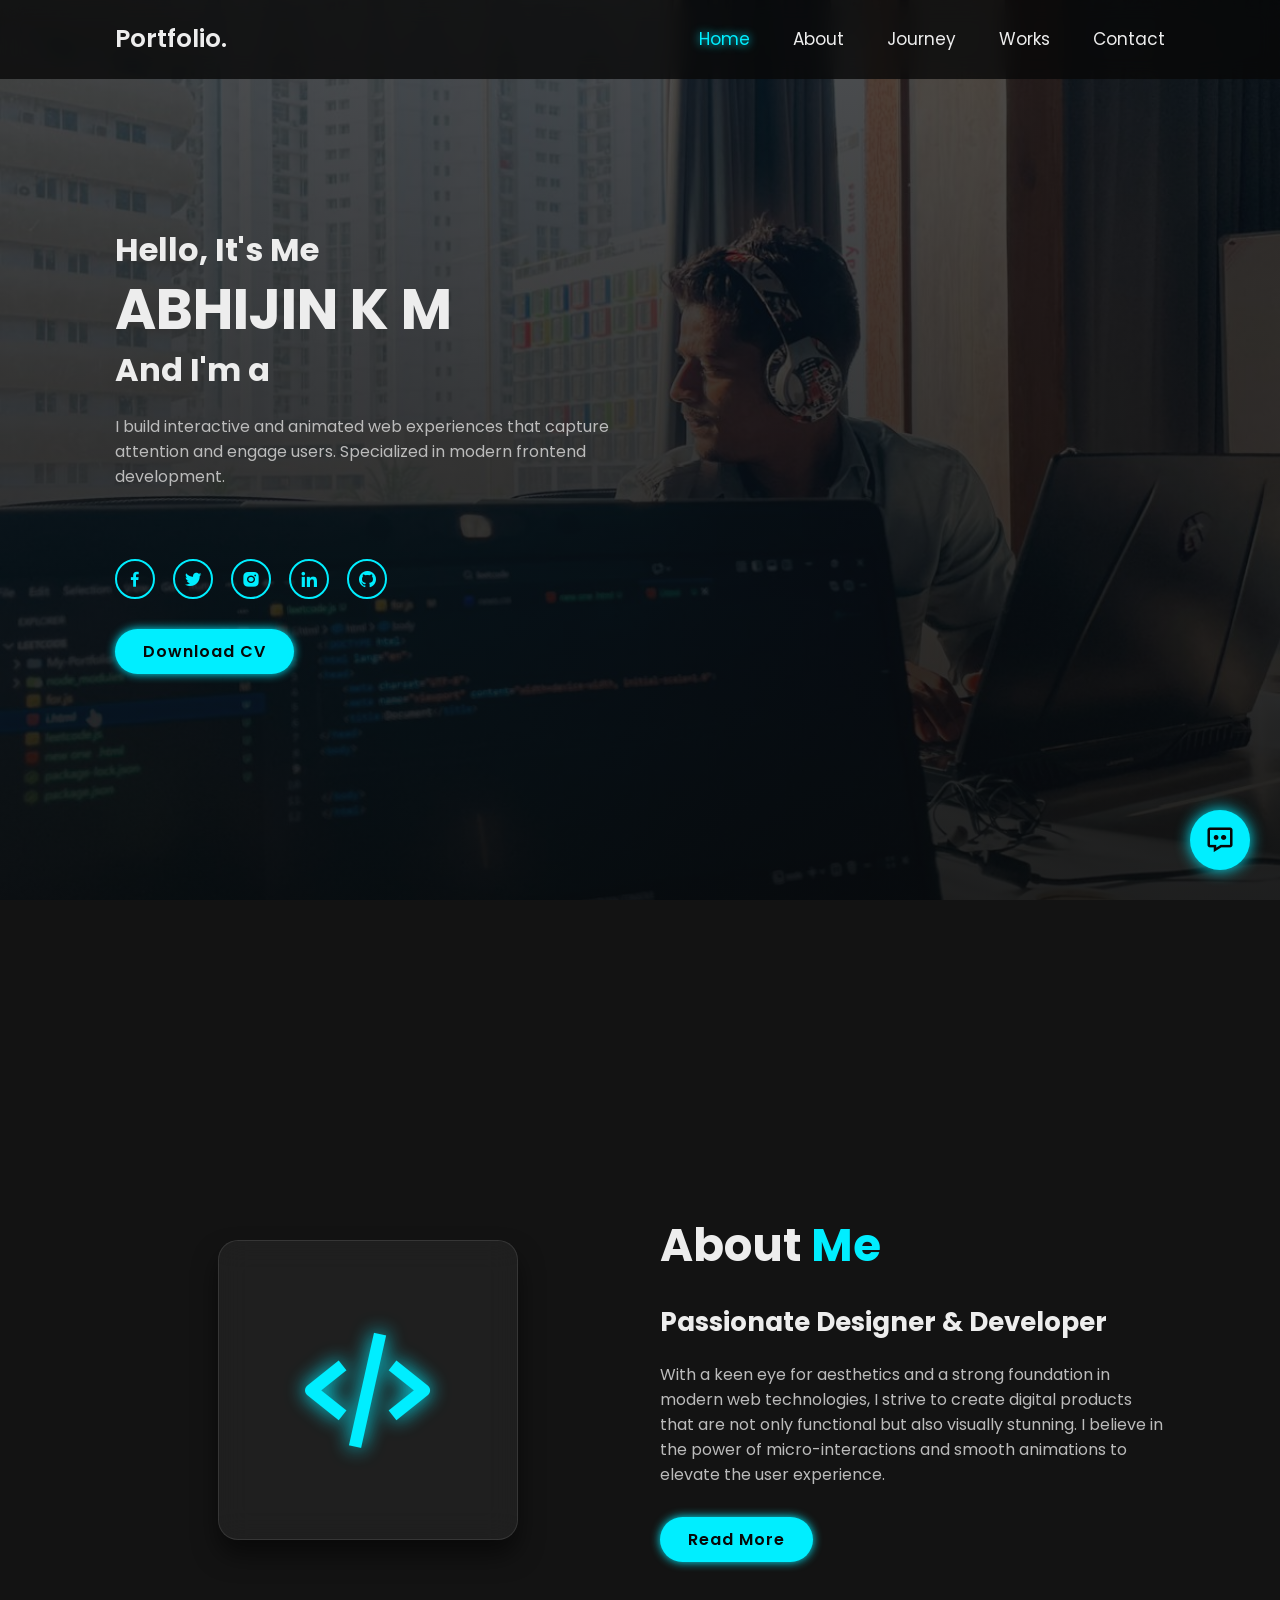
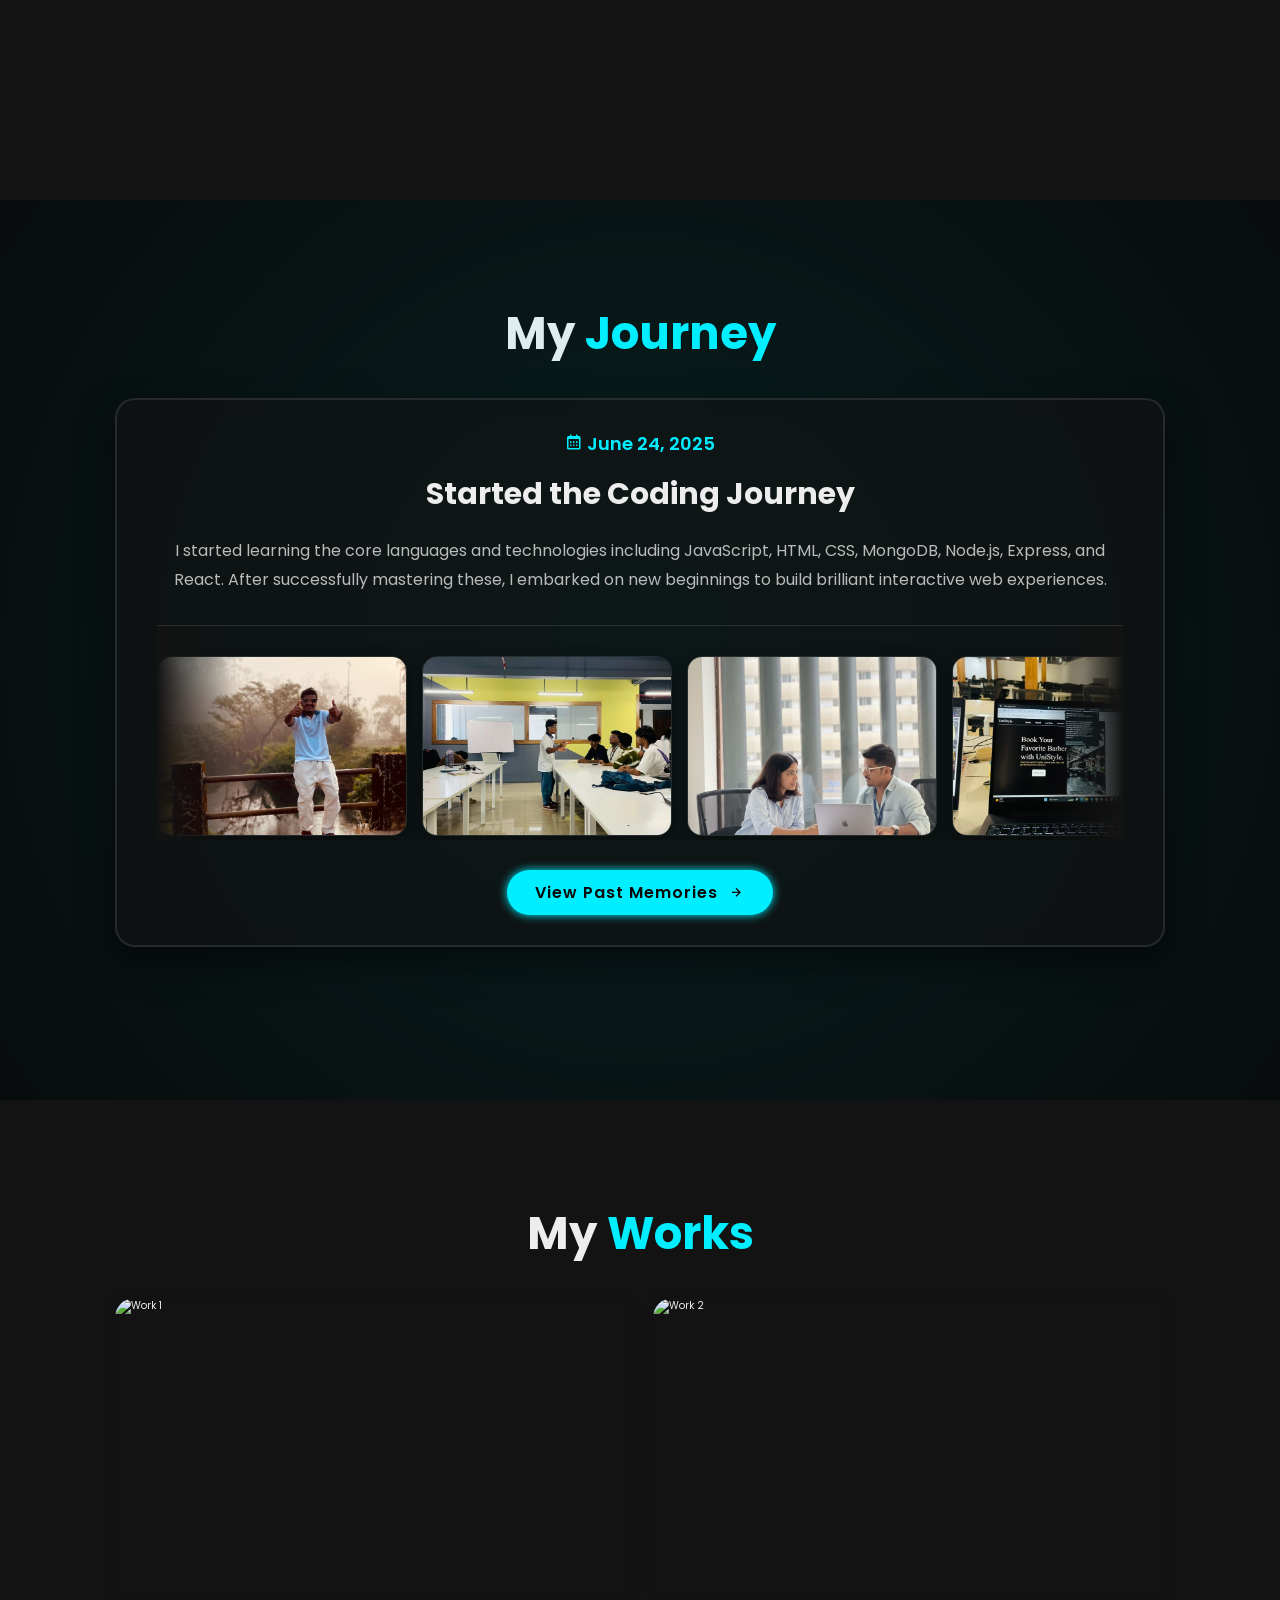
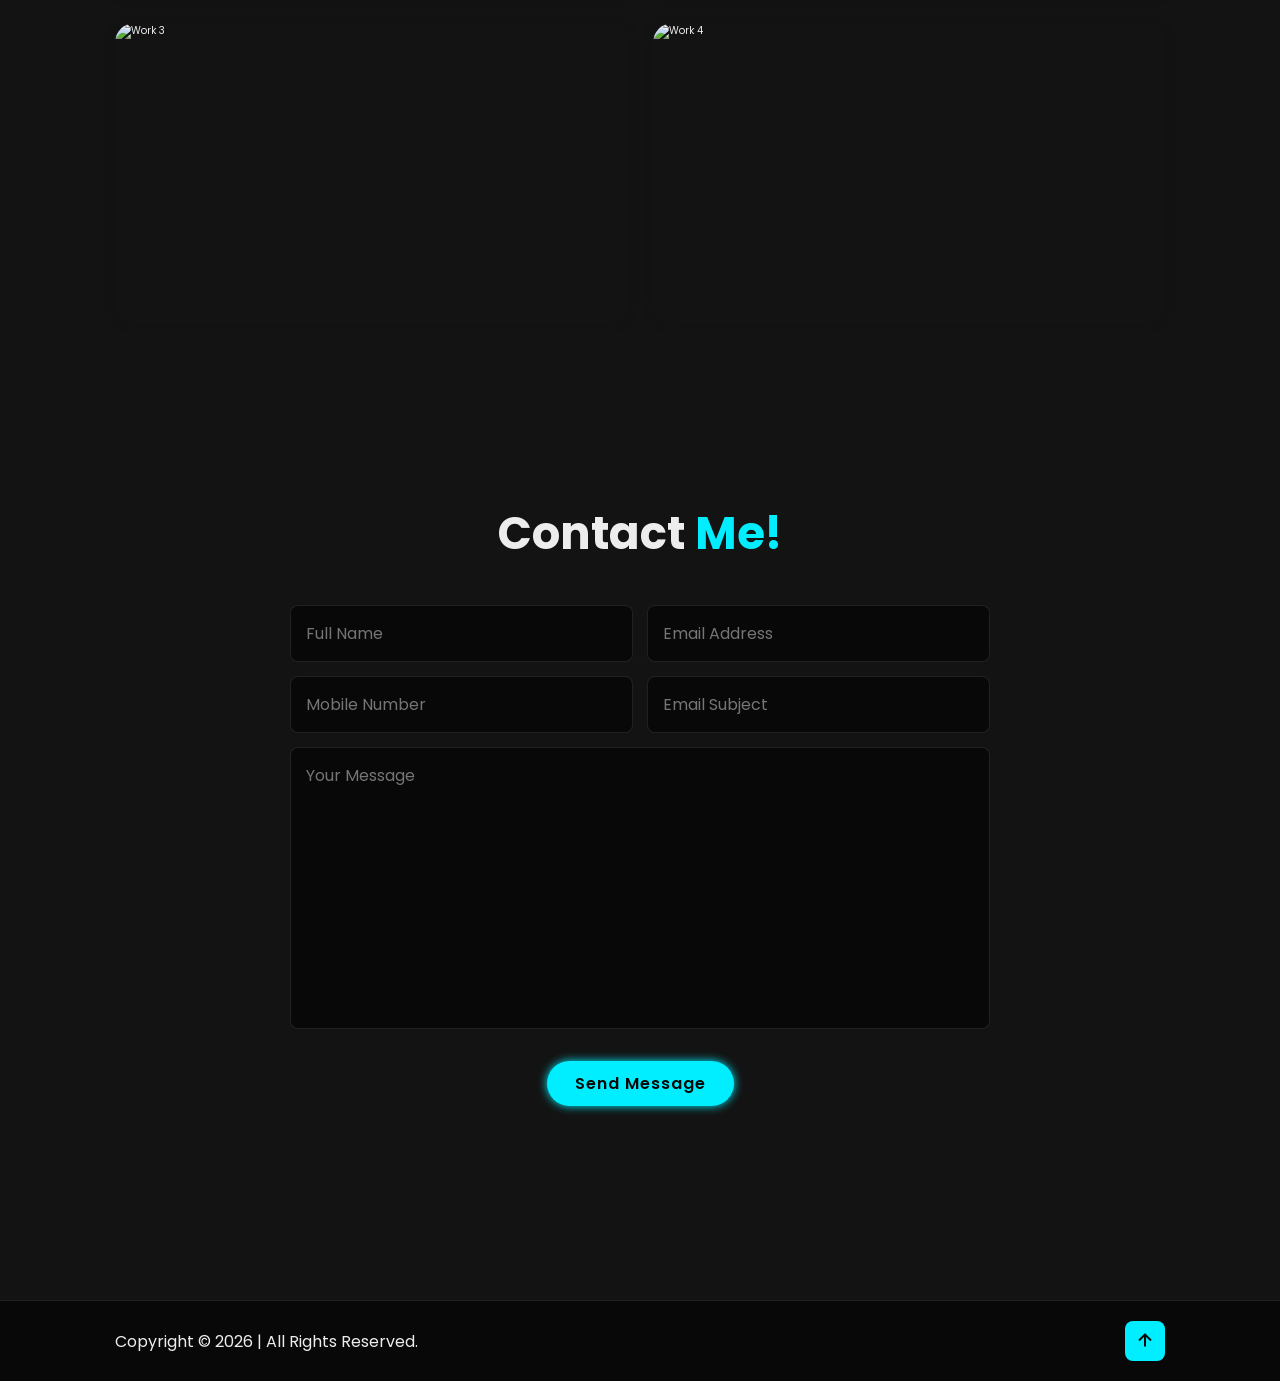
==== index.html @ 8ce6499a "Initial portfolio commit" ====
<!DOCTYPE html>
<html lang="en">

<head>
  <meta charset="UTF-8">
  <meta name="viewport" content="width=device-width, initial-scale=1.0">
  <title>Premium Animations Portfolio</title>

  <!-- CSS -->
  <link rel="stylesheet" href="style.css?v=8">

  <!-- Boxicons -->
  <link href='https://unpkg.com/boxicons@2.1.4/css/boxicons.min.css' rel='stylesheet'>
</head>

<body>

  <!-- Header / Nav -->
  <header class="header">
    <a href="#" class="logo">Portfolio.</a>
    <i class='bx bx-menu' id="menu-icon"></i>

    <nav class="navbar">
      <a href="#home" class="active">Home</a>
      <a href="#about">About</a>
      <a href="#journey">Journey</a>
      <a href="#works">Works</a>
      <a href="#contact">Contact</a>
    </nav>
  </header>

  <!-- Home Section -->
  <section class="home" id="home">
    <div class="home-content">
      <h3>Hello, It's Me</h3>
      <h1>ABHIJIN K M</h1>
      <h3>And I'm a <span class="multiple-text"></span></h3>
      <p>I build interactive and animated web experiences that capture attention and engage users. Specialized in modern
        frontend development.</p>

      <div class="social-media">
        <a href="#"><i class='bx bxl-facebook'></i></a>
        <a href="#"><i class='bx bxl-twitter'></i></a>
        <a href="https://www.instagram.com/"><i class='bx bxl-instagram-alt'></i></a>
        <a
          href="https://www.linkedin.com/feed/?trk=sem-ga_campid.14650114788_asid.145595942605_crid.651893406694_kw.www%20linkedin%20com_d.c_tid.kwd-2246447642_n.g_mt.e_geo.1007778"><i
            class='bx bxl-linkedin'></i></a>
        <a href="https://github.com/Abhijinkm/My-Portfolio"><i class='bx bxl-github'></i></a>
      </div>

      <a href="#contact" class="btn">Download CV</a>
    </div>
    <div class="home-img">
      <!-- Image or graphic removed to showcase background -->
    </div>
  </section>

  <!-- About Section -->
  <section class="about" id="about">
    <div class="about-img">
      <div class="glass-card">
        <i class='bx bx-code-alt about-icon'></i>
      </div>
    </div>
    <div class="about-content">
      <h2 class="heading">About <span>Me</span></h2>
      <h3>Passionate Designer & Developer</h3>
      <p>With a keen eye for aesthetics and a strong foundation in modern web technologies, I strive to create digital
        products that are not only functional but also visually stunning. I believe in the power of micro-interactions
        and smooth animations to elevate the user experience.</p>
      <a href="#works" class="btn">Read More</a>
    </div>
  </section>

  <!-- Journey Section -->
  <section class="journey" id="journey">
    <h2 class="heading">My <span>Journey</span></h2>
    <div class="journey-container">
      <div class="journey-box">
        <!-- Fireworks animation canvas area -->
        <div class="firework"></div>
        <div class="firework"></div>
        <div class="firework"></div>
        <div class="firework"></div>
        <div class="firework"></div>

        <div class="journey-content">
          <div class="date"><i class='bx bx-calendar'></i> June 24, 2025</div>
          <h3>Started the Coding Journey</h3>
          <p>I started learning the core languages and technologies including JavaScript, HTML, CSS, MongoDB, Node.js,
            Express, and React. After successfully mastering these, I embarked on new beginnings to build brilliant
            interactive web experiences.</p>

          <div class="journey-img-scroll-wrapper">
            <div class="journey-img-scroll">
              <div class="journey-img-card"><img src="journey1.jpg" alt="Journey Snapshot"></div>
              <div class="journey-img-card"><img src="journey2.jpg" alt="Journey Snapshot"></div>
              <div class="journey-img-card"><img src="journey3.jpg" alt="Journey Snapshot"></div>
              <div class="journey-img-card"><img src="journey4.jpg" alt="Journey Snapshot"></div>
              <div class="journey-img-card"><img src="journey5.jpg" alt="Journey Snapshot"></div>
              <!-- Duplicate for seamless scroll -->
              <div class="journey-img-card"><img src="journey1.jpg" alt="Journey Snapshot"></div>
              <div class="journey-img-card"><img src="journey2.jpg" alt="Journey Snapshot"></div>
              <div class="journey-img-card"><img src="journey3.jpg" alt="Journey Snapshot"></div>
              <div class="journey-img-card"><img src="journey4.jpg" alt="Journey Snapshot"></div>
              <div class="journey-img-card"><img src="journey5.jpg" alt="Journey Snapshot"></div>
            </div>
          </div>

          <a href="memories.html" class="btn">View Past Memories <i class='bx bx-right-arrow-alt'></i></a>
        </div>
      </div>
    </div>
  </section>

  <!-- Works Section -->
  <section class="works" id="works">
    <h2 class="heading">My <span>Works</span></h2>

    <div class="works-container">

      <div class="works-box">
        <img
          src="https://images.unsplash.com/photo-1498050108023-c5249f4df085?ixlib=rb-4.0.3&auto=format&fit=crop&w=600&q=80"
          alt="Work 1">
        <div class="works-layer">
          <h4>Web Design</h4>
          <p>Premium dark UI with glassmorphism effects.</p>
          <a href="#"><i class='bx bx-link-external'></i></a>
        </div>
      </div>

      <div class="works-box">
        <img
          src="https://images.unsplash.com/photo-1555066931-4365d14bab8c?ixlib=rb-4.0.3&auto=format&fit=crop&w=600&q=80"
          alt="Work 2">
        <div class="works-layer">
          <h4>E-Commerce App</h4>
          <p>Advanced routing and state management implementation.</p>
          <a href="#"><i class='bx bx-link-external'></i></a>
        </div>
      </div>

      <div class="works-box">
        <img
          src="https://images.unsplash.com/photo-1460925895917-afdab827c52f?ixlib=rb-4.0.3&auto=format&fit=crop&w=600&q=80"
          alt="Work 3">
        <div class="works-layer">
          <h4>Dashboard UI</h4>
          <p>Interactive data visualization interface.</p>
          <a href="#"><i class='bx bx-link-external'></i></a>
        </div>
      </div>

      <div class="works-box">
        <img
          src="https://images.unsplash.com/photo-1551288049-bebda4e38f71?ixlib=rb-4.0.3&auto=format&fit=crop&w=600&q=80"
          alt="Work 4">
        <div class="works-layer">
          <h4>Mobile App</h4>
          <p>Cross-platform mobile application design.</p>
          <a href="#"><i class='bx bx-link-external'></i></a>
        </div>
      </div>

    </div>
  </section>

  <!-- Contact Section -->
  <section class="contact" id="contact">
    <h2 class="heading">Contact <span>Me!</span></h2>

    <form action="#">
      <div class="input-box">
        <input type="text" placeholder="Full Name" required>
        <input type="email" placeholder="Email Address" required>
      </div>
      <div class="input-box">
        <input type="number" placeholder="Mobile Number" required>
        <input type="text" placeholder="Email Subject" required>
      </div>
      <textarea cols="30" rows="10" placeholder="Your Message" required></textarea>
      <input type="submit" value="Send Message" class="btn">
    </form>
  </section>

  <!-- Footer -->
  <footer class="footer">
    <div class="footer-text">
      <p>Copyright &copy; 2026 | All Rights Reserved.</p>
    </div>
    <div class="footer-iconTop">
      <a href="#home"><i class='bx bx-up-arrow-alt'></i></a>
    </div>
  </footer>

  <!-- AI Chat Widget -->
  <div class="chat-widget" id="chat-widget">
    <div class="chat-toggle" id="chat-toggle">
      <i class='bx bx-message-dots'></i>
    </div>
    <div class="chat-box" id="chat-box">
      <div class="chat-header">
        <h4>AI Assistant</h4>
        <i class='bx bx-x' id="chat-close"></i>
      </div>
      <div class="chat-messages" id="chat-messages">
        <div class="message ai-message">
          Hello! I'm Abhijin's virtual assistant. How can I help you today?
        </div>
      </div>
      <div class="chat-input-area">
        <input type="text" id="chat-input" placeholder="Type a message..." autocomplete="off">
        <button id="chat-send"><i class='bx bx-send'></i></button>
      </div>
    </div>
  </div>

  <!-- Typed.js for text animation -->
  <script src="https://unpkg.com/typed.js@2.1.0/dist/typed.umd.js"></script>

  <!-- ScrollReveal for scroll animation -->
  <script src="https://unpkg.com/scrollreveal"></script>

  <!-- Custom JS -->
  <script src="script.js"></script>
</body>

</html>
---- style.css ----
@import url('https://fonts.googleapis.com/css2?family=Poppins:wght@300;400;500;600;700;800;900&display=swap');

* {
    margin: 0;
    padding: 0;
    box-sizing: border-box;
    text-decoration: none;
    border: none;
    outline: none;
    scroll-behavior: smooth;
    font-family: 'Poppins', sans-serif;
}

:root {
    --bg-color: #080808;
    --second-bg-color: #131313;
    --text-color: #ededed;
    --main-color: #00eeff;
    --glass-bg: rgba(255, 255, 255, 0.05);
    --glass-border: rgba(255, 255, 255, 0.1);
}

html {
    font-size: 62.5%;
    overflow-x: hidden;
}

body {
    background: var(--bg-color);
    color: var(--text-color);
}

/* Custom Scrollbar */
::-webkit-scrollbar {
    width: .8rem;
}

::-webkit-scrollbar-track {
    background: var(--bg-color);
}

::-webkit-scrollbar-thumb {
    background: var(--main-color);
    border-radius: 1rem;
}

/* Selection */
::selection {
    background: var(--main-color);
    color: var(--bg-color);
}

section {
    min-height: 100vh;
    padding: 10rem 9% 2rem;
}

.header {
    position: fixed;
    top: 0;
    left: 0;
    width: 100%;
    padding: 2rem 9%;
    background: rgba(8, 8, 8, 0.8);
    backdrop-filter: blur(10px);
    display: flex;
    justify-content: space-between;
    align-items: center;
    z-index: 100;
    border-bottom: 1px solid transparent;
    transition: .3s;
}

.header.sticky {
    border-bottom: 1px solid var(--glass-border);
}

.logo {
    font-size: 2.5rem;
    color: var(--text-color);
    font-weight: 600;
    cursor: pointer;
    transition: .3s;
}

.logo:hover {
    transform: scale(1.05);
}

.navbar a {
    font-size: 1.7rem;
    color: var(--text-color);
    margin-left: 4rem;
    transition: .3s;
}

.navbar a:hover,
.navbar a.active {
    color: var(--main-color);
    text-shadow: 0 0 10px var(--main-color);
}

#menu-icon {
    font-size: 3.6rem;
    color: var(--text-color);
    display: none;
    cursor: pointer;
}

/* Home Section */
section.home {
    display: flex;
    justify-content: center;
    align-items: center;
    padding: 0 9%;
    background: linear-gradient(rgba(8, 8, 8, 0.7), rgba(8, 8, 8, 0.9)), url('im.jpeg');
    background-size: cover;
    background-position: center center;
    background-repeat: no-repeat;
}

.home-content {
    flex: 1;
}

.home-content h3 {
    font-size: 3.2rem;
    font-weight: 700;
}

.home-content h3:nth-of-type(2) {
    margin-bottom: 2rem;
}

span {
    color: var(--main-color);
}

.home-content h1 {
    font-size: 5.6rem;
    font-weight: 700;
    line-height: 1.3;
}

.home-content p {
    font-size: 1.6rem;
    margin: 2rem 0 4rem;
    color: #bbb;
}

.social-media a {
    display: inline-flex;
    justify-content: center;
    align-items: center;
    width: 4rem;
    height: 4rem;
    background: transparent;
    border: .2rem solid var(--main-color);
    border-radius: 50%;
    font-size: 2rem;
    color: var(--main-color);
    margin: 3rem 1.5rem 3rem 0;
    transition: .5s ease;
}

.social-media a:hover {
    background: var(--main-color);
    color: var(--second-bg-color);
    box-shadow: 0 0 1rem var(--main-color);
}

.btn {
    display: inline-block;
    padding: 1rem 2.8rem;
    background: var(--main-color);
    border-radius: 4rem;
    box-shadow: 0 0 1rem var(--main-color);
    font-size: 1.6rem;
    color: var(--bg-color);
    letter-spacing: .1rem;
    font-weight: 600;
    transition: .5s ease;
    cursor: pointer;
}

.btn:hover {
    box-shadow: none;
}

/* Animated Shape in Hero */
.home-img {
    flex: 1;
    display: flex;
    justify-content: center;
    align-items: center;
}

.blob-wrapper {
    background: var(--main-color);
    box-shadow: 0 0 50px var(--main-color);
    border-radius: 50%;
    animation: floating 3s ease-in-out infinite alternate;
}

.blob {
    width: 350px;
    height: 350px;
    background: url('https://images.unsplash.com/photo-1549692520-acc6669e2f0c?ixlib=rb-4.0.3&auto=format&fit=crop&w=600&q=80') center/cover;
    border-radius: 60% 40% 30% 70% / 60% 30% 70% 40%;
    animation: morph 8s ease-in-out infinite;
    mix-blend-mode: overlay;
}

@keyframes morph {
    0% {
        border-radius: 60% 40% 30% 70% / 60% 30% 70% 40%;
    }

    50% {
        border-radius: 30% 60% 70% 40% / 50% 60% 30% 60%;
    }

    100% {
        border-radius: 60% 40% 30% 70% / 60% 30% 70% 40%;
    }
}

@keyframes floating {
    0% {
        transform: translateY(0);
    }

    100% {
        transform: translateY(-20px);
    }
}

/* General Headings */
.heading {
    text-align: center;
    font-size: 4.5rem;
    margin-bottom: 3rem;
}

/* About Section */
.about {
    display: flex;
    justify-content: center;
    align-items: center;
    gap: 4rem;
    background: var(--second-bg-color);
}

.about-img {
    flex: 1;
    display: flex;
    justify-content: center;
    align-items: center;
}

.glass-card {
    width: 300px;
    height: 300px;
    background: var(--glass-bg);
    backdrop-filter: blur(15px);
    border: 1px solid var(--glass-border);
    border-radius: 20px;
    display: flex;
    justify-content: center;
    align-items: center;
    box-shadow: 0 15px 25px rgba(0, 0, 0, 0.5);
    transition: 0.5s;
}

.glass-card:hover {
    transform: translateY(-10px);
    box-shadow: 0 25px 35px rgba(0, 238, 255, 0.2);
    border-color: rgba(0, 238, 255, 0.3);
}

.about-icon {
    font-size: 15rem;
    color: var(--main-color);
    filter: drop-shadow(0 0 10px var(--main-color));
}

.about-content {
    flex: 1;
}

.about-content h2 {
    text-align: left;
    line-height: 1.2;
}

.about-content h3 {
    font-size: 2.6rem;
}

.about-content p {
    font-size: 1.6rem;
    margin: 2rem 0 3rem;
    color: #bbb;
}

/* Journey Section */
.journey {
    background: linear-gradient(rgba(8, 8, 8, 0.8), rgba(8, 8, 8, 0.9)), url('im.jpeg');
    background-size: cover;
    background-attachment: fixed;
    /* Parallax illusion effect */
    background-position: center;
    position: relative;
    overflow: hidden;
}

.journey::before {
    content: '';
    position: absolute;
    top: -50%;
    left: -50%;
    width: 200%;
    height: 200%;
    background: radial-gradient(circle, rgba(0, 238, 255, 0.1) 0%, transparent 60%);
    animation: rotateIllusion 15s linear infinite;
    pointer-events: none;
    z-index: 0;
}

@keyframes rotateIllusion {
    0% {
        transform: rotate(0deg);
    }

    100% {
        transform: rotate(360deg);
    }
}

.journey-container {
    display: flex;
    justify-content: center;
    align-items: center;
    flex-wrap: wrap;
    gap: 2rem;
    perspective: 1000px;
    /* 3D Space */
    position: relative;
    z-index: 1;
}

.journey-box {
    position: relative;
    flex: 1 1 50rem;
    padding: 3rem 4rem;
    background: rgba(19, 19, 19, 0.6);
    backdrop-filter: blur(10px);
    border: .2rem solid var(--glass-border);
    border-radius: 2rem;
    box-shadow: 0 15px 35px rgba(0, 0, 0, 0.5);
    text-align: center;
    transition: transform 0.6s cubic-bezier(0.25, 1, 0.5, 1), box-shadow 0.6s ease;
    overflow: hidden;
    transform-style: preserve-3d;
}

.journey-box:hover {
    border-color: var(--main-color);
    transform: translateY(-15px) rotateX(5deg) rotateY(-5deg) scale(1.02);
    /* 3D Tilt Illusion */
    box-shadow:
        -20px 20px 30px rgba(0, 0, 0, 0.8),
        0 0 30px rgba(0, 238, 255, 0.2),
        inset 0 0 20px rgba(0, 238, 255, 0.1);
}

.journey-content {
    position: relative;
    z-index: 10;
}

.journey-content .date {
    font-size: 1.8rem;
    color: var(--main-color);
    margin-bottom: 1.5rem;
    font-weight: 600;
}

.journey-content h3 {
    font-size: 3rem;
    margin-bottom: 2rem;
}

.journey-content p {
    font-size: 1.6rem;
    color: #bbb;
    line-height: 1.8;
}

.journey-box .btn {
    margin-top: 3rem;
    display: inline-flex;
    align-items: center;
    gap: 1rem;
}

/* Responsive Inline Image Scroll Track - Infinite Marquee */
.journey-img-scroll-wrapper {
    overflow: hidden;
    padding-top: 3rem;
    margin-top: 3rem;
    border-top: 1px solid var(--glass-border);
    white-space: nowrap;
    width: 100%;
    position: relative;
}

.journey-img-scroll-wrapper::before,
.journey-img-scroll-wrapper::after {
    content: '';
    position: absolute;
    top: 0;
    width: 80px;
    height: 100%;
    z-index: 2;
    pointer-events: none;
}

.journey-img-scroll-wrapper::before {
    left: 0;
    background: linear-gradient(to right, rgba(19, 19, 19, 1), transparent);
}

.journey-img-scroll-wrapper::after {
    right: 0;
    background: linear-gradient(to left, rgba(19, 19, 19, 1), transparent);
}

.journey-img-scroll {
    display: inline-flex;
    gap: 1.5rem;
    animation: scrollTrack 15s linear infinite;
    width: max-content;
}

.journey-img-scroll:hover {
    animation-play-state: paused;
}

@keyframes scrollTrack {
    0% {
        transform: translateX(0);
    }

    100% {
        transform: translateX(calc(-50% - 0.75rem));
    }
}

.journey-img-card {
    min-width: 250px;
    height: 180px;
    border-radius: 1.5rem;
    overflow: hidden;
    flex-shrink: 0;
    box-shadow: 0 5px 15px rgba(0, 0, 0, 0.4);
    border: 1px solid var(--glass-border);
    transition: 0.4s;
}

.journey-img-card:hover {
    transform: translateY(-5px);
    border-color: var(--main-color);
    box-shadow: 0 8px 20px rgba(0, 238, 255, 0.2);
}

.journey-img-card img {
    width: 100%;
    height: 100%;
    object-fit: cover;
}

/* Memories Section (Separate Page) */
.memories {
    background: var(--bg-color);
    min-height: 100vh;
    display: flex;
    flex-direction: column;
    align-items: center;
    padding-top: 15rem;
}

.memories-subtitle {
    font-size: 1.6rem;
    color: #bbb;
    text-align: center;
    max-width: 70rem;
    margin-bottom: 5rem;
}

.memories-gallery {
    display: grid;
    grid-template-columns: repeat(auto-fit, minmax(320px, 1fr));
    gap: 3rem;
    width: 100%;
    max-width: 1200px;
    margin-bottom: 5rem;
}

.memory-card {
    position: relative;
    border-radius: 2rem;
    overflow: hidden;
    height: 250px;
    box-shadow: 0 10px 20px rgba(0, 0, 0, 0.5);
    cursor: pointer;
    animation: floatCard 6s ease-in-out infinite alternate;
}

.memory-card:nth-child(even) {
    animation-delay: -3s;
}

@keyframes floatCard {
    0% {
        transform: translateY(0);
    }

    100% {
        transform: translateY(-15px);
    }
}

.memory-card img {
    width: 100%;
    height: 100%;
    object-fit: cover;
    transition: transform 0.6s cubic-bezier(0.25, 1, 0.5, 1);
}

.memory-overlay {
    position: absolute;
    bottom: 0;
    left: 0;
    width: 100%;
    height: 100%;
    background: linear-gradient(to top, rgba(0, 0, 0, 0.9), transparent);
    display: flex;
    flex-direction: column;
    justify-content: flex-end;
    padding: 3rem 2rem;
    transform: translateY(20px);
    opacity: 0;
    transition: 0.4s ease;
}

.memory-card:hover img {
    transform: scale(1.15) rotate(2deg);
    filter: brightness(0.6);
}

.memory-card:hover .memory-overlay {
    transform: translateY(0);
    opacity: 1;
}

.memory-overlay i {
    font-size: 4rem;
    color: var(--main-color);
    margin-bottom: 1rem;
}

.memory-overlay h4 {
    font-size: 2.4rem;
    color: var(--text-color);
    margin-bottom: 0.5rem;
}

.memory-overlay p {
    font-size: 1.4rem;
    color: #ccc;
}

.back-btn-container {
    margin-bottom: 5rem;
}

/* Fireworks Animations */
.firework {
    position: absolute;
    top: 50%;
    left: 50%;
    transform: translate(-50%, -50%);
    width: 0.6rem;
    height: 0.6rem;
    border-radius: 50%;
    box-shadow: 0 0 transparent;
    opacity: 0;
    pointer-events: none;
}

.journey-box:hover .firework {
    animation: firework 2.5s infinite ease-out;
}

/* Different Firework Colors and Timings */
.journey-box:hover .firework:nth-child(1) {
    top: 20%;
    left: 20%;
    animation-delay: 0s;
    --c1: #ff00ff;
    --c2: #fff;
}

.journey-box:hover .firework:nth-child(2) {
    top: 30%;
    left: 80%;
    animation-delay: 0.5s;
    --c1: #00ff00;
    --c2: #fff;
}

.journey-box:hover .firework:nth-child(3) {
    top: 80%;
    left: 30%;
    animation-delay: 1s;
    --c1: #ffff00;
    --c2: #ff9900;
}

.journey-box:hover .firework:nth-child(4) {
    top: 70%;
    left: 70%;
    animation-delay: 1.5s;
    --c1: #00eeff;
    --c2: #fff;
}

.journey-box:hover .firework:nth-child(5) {
    top: 40%;
    left: 50%;
    animation-delay: 2s;
    --c1: #ff3366;
    --c2: #ffcc00;
}

@keyframes firework {
    0% {
        transform: translate(-50%, 60vh);
        width: 0.6rem;
        height: 0.6rem;
        opacity: 1;
        box-shadow: 0 0 #fff, 0 0 #fff;
    }

    40% {
        transform: translate(-50%, -50%);
        width: 0.6rem;
        height: 0.6rem;
        opacity: 1;
        box-shadow: 0 0 #fff, 0 0 #fff;
    }

    100% {
        width: 0;
        height: 0;
        opacity: 0;
        box-shadow:
            /* Inner Explosion */
            -40px -40px 0 0px var(--c1),
            40px -40px 0 0px var(--c1),
            -40px 40px 0 0px var(--c1),
            40px 40px 0 0px var(--c1),
            0 -50px 0 0px var(--c2),
            50px 0 0 0px var(--c2),
            0 50px 0 0px var(--c2),
            -50px 0 0 0px var(--c2),
            /* Outer Big Explosion */
            -80px -80px 0 -2px var(--c2),
            80px -80px 0 -2px var(--c2),
            -80px 80px 0 -2px var(--c2),
            80px 80px 0 -2px var(--c2),
            0 -100px 0 -2px var(--c1),
            100px 0 0 -2px var(--c1),
            0 100px 0 -2px var(--c1),
            -100px 0 0 -2px var(--c1);
    }
}

/* Works Section */
.works {
    background: var(--second-bg-color);
}

.works-container {
    display: grid;
    grid-template-columns: repeat(auto-fit, minmax(350px, 1fr));
    gap: 2.5rem;
}

.works-box {
    position: relative;
    border-radius: 2rem;
    box-shadow: 0 0 1rem var(--second-bg-color);
    overflow: hidden;
    display: flex;
    cursor: pointer;
}

.works-box img {
    width: 100%;
    height: 300px;
    object-fit: cover;
    transition: .5s ease;
}

.works-box:hover img {
    transform: scale(1.1);
}

.works-layer {
    position: absolute;
    bottom: 0;
    left: 0;
    width: 100%;
    height: 100%;
    background: linear-gradient(rgba(0, 0, 0, .1), var(--main-color));
    display: flex;
    justify-content: center;
    align-items: center;
    flex-direction: column;
    text-align: center;
    padding: 0 4rem;
    transform: translateY(100%);
    transition: .5s ease;
}

.works-box:hover .works-layer {
    transform: translateY(0);
}

.works-layer h4 {
    font-size: 3rem;
    color: var(--bg-color);
}

.works-layer p {
    font-size: 1.6rem;
    margin: .3rem 0 1rem;
    color: var(--second-bg-color);
    font-weight: 500;
}

.works-layer a {
    display: inline-flex;
    justify-content: center;
    align-items: center;
    width: 5rem;
    height: 5rem;
    background: var(--text-color);
    border-radius: 50%;
}

.works-layer a i {
    font-size: 2rem;
    color: var(--second-bg-color);
}

/* Contact Section */
.contact {
    background: var(--second-bg-color);
}

.contact h2 {
    margin-bottom: 3rem;
}

.contact form {
    max-width: 70rem;
    margin: 1rem auto;
    text-align: center;
    margin-bottom: 3rem;
}

.contact form .input-box {
    display: flex;
    justify-content: space-between;
    flex-wrap: wrap;
}

.contact form .input-box input,
.contact form textarea {
    width: 100%;
    padding: 1.5rem;
    font-size: 1.6rem;
    color: var(--text-color);
    background: var(--bg-color);
    border-radius: .8rem;
    margin: .7rem 0;
    border: 1px solid var(--glass-border);
    transition: .3s;
}

.contact form .input-box input:focus,
.contact form textarea:focus {
    border-color: var(--main-color);
    box-shadow: 0 0 10px rgba(0, 238, 255, 0.2);
}

.contact form .input-box input {
    width: 49%;
}

.contact form textarea {
    resize: none;
}

.contact form .btn {
    margin-top: 2rem;
    cursor: pointer;
}

/* Footer */
.footer {
    display: flex;
    justify-content: space-between;
    align-items: center;
    flex-wrap: wrap;
    padding: 2rem 9%;
    background: var(--bg-color);
    border-top: 1px solid var(--glass-border);
}

.footer-text p {
    font-size: 1.6rem;
}

.footer-iconTop a {
    display: inline-flex;
    justify-content: center;
    align-items: center;
    padding: .8rem;
    background: var(--main-color);
    border-radius: .8rem;
    transition: .5s ease;
}

.footer-iconTop a:hover {
    box-shadow: 0 0 1rem var(--main-color);
}

.footer-iconTop a i {
    font-size: 2.4rem;
    color: var(--bg-color);
}

/* Responsive Design */
@media (max-width: 1200px) {
    html {
        font-size: 55%;
    }
}

@media (max-width: 991px) {
    .header {
        padding: 2rem 3%;
    }

    section {
        padding: 10rem 3% 2rem;
    }

    .footer {
        padding: 2rem 3%;
    }

    .home,
    .about {
        flex-direction: column;
        gap: 5rem;
    }

    .about-img,
    .home-img {
        margin-top: 4rem;
    }
}

@media (max-width: 768px) {
    #menu-icon {
        display: block;
    }

    .navbar {
        position: absolute;
        top: 100%;
        left: 0;
        width: 100%;
        padding: 1rem 3%;
        background: rgba(8, 8, 8, 0.95);
        backdrop-filter: blur(10px);
        border-top: .1rem solid rgba(0, 0, 0, .2);
        box-shadow: 0 .5rem 1rem rgba(0, 0, 0, .2);
        display: none;
    }

    .navbar.active {
        display: block;
    }

    .navbar a {
        display: block;
        font-size: 2rem;
        margin: 3rem 0;
    }

    .home-content h1 {
        font-size: 5rem;
    }

    .contact form .input-box input {
        width: 100%;
    }
}

@media (max-width: 450px) {
    html {
        font-size: 50%;
    }

    .contact form .input-box input {
        width: 100%;
    }

    .blob {
        width: 250px;
        height: 250px;
    }
}

/* AI Chat Widget */
.chat-widget {
    position: fixed;
    bottom: 3rem;
    right: 3rem;
    z-index: 1000;
}

.chat-toggle {
    width: 6rem;
    height: 6rem;
    background: var(--main-color);
    border-radius: 50%;
    display: flex;
    justify-content: center;
    align-items: center;
    font-size: 3rem;
    color: var(--bg-color);
    cursor: pointer;
    box-shadow: 0 0 1.5rem var(--main-color);
    transition: 0.3s;
}

.chat-toggle:hover {
    transform: scale(1.1);
}

.chat-box {
    position: absolute;
    bottom: 8rem;
    right: 0;
    width: 350px;
    height: 450px;
    background: rgba(19, 19, 19, 0.85);
    backdrop-filter: blur(15px);
    border: 1px solid var(--glass-border);
    border-radius: 2rem;
    display: flex;
    flex-direction: column;
    overflow: hidden;
    box-shadow: 0 15px 25px rgba(0, 0, 0, 0.5);
    transform: translateY(20px);
    opacity: 0;
    pointer-events: none;
    transition: 0.4s cubic-bezier(0.175, 0.885, 0.32, 1.275);
}

.chat-box.active {
    transform: translateY(0);
    opacity: 1;
    pointer-events: auto;
}

.chat-header {
    padding: 1.5rem 2rem;
    background: rgba(0, 238, 255, 0.1);
    border-bottom: 1px solid var(--glass-border);
    display: flex;
    justify-content: space-between;
    align-items: center;
}

.chat-header h4 {
    font-size: 1.8rem;
    color: var(--main-color);
}

.chat-header i {
    font-size: 2.4rem;
    cursor: pointer;
    transition: 0.3s;
}

.chat-header i:hover {
    color: var(--main-color);
}

.chat-messages {
    flex: 1;
    padding: 2rem;
    overflow-y: auto;
    display: flex;
    flex-direction: column;
    gap: 1.5rem;
}

/* Custom Scrollbar for Chat Messages */
.chat-messages::-webkit-scrollbar {
    width: 0.5rem;
}

.chat-messages::-webkit-scrollbar-track {
    background: transparent;
}

.chat-messages::-webkit-scrollbar-thumb {
    background: rgba(0, 238, 255, 0.3);
    border-radius: 1rem;
}

.message {
    max-width: 80%;
    padding: 1.2rem 1.6rem;
    border-radius: 1.5rem;
    font-size: 1.4rem;
    line-height: 1.4;
    word-wrap: break-word;
}

.ai-message {
    background: rgba(255, 255, 255, 0.05);
    border: 1px solid var(--glass-border);
    border-bottom-left-radius: 0.5rem;
    align-self: flex-start;
}

.user-message {
    background: var(--main-color);
    color: var(--bg-color);
    border-bottom-right-radius: 0.5rem;
    align-self: flex-end;
}

.typing-indicator {
    display: flex;
    gap: 0.5rem;
    padding: 1.5rem 1.6rem !important;
    align-items: center;
}

.typing-indicator span {
    width: 0.6rem;
    height: 0.6rem;
    background: var(--text-color);
    border-radius: 50%;
    animation: bounce 1.4s infinite ease-in-out both;
}

.typing-indicator span:nth-child(1) {
    animation-delay: -0.32s;
}

.typing-indicator span:nth-child(2) {
    animation-delay: -0.16s;
}

@keyframes bounce {

    0%,
    80%,
    100% {
        transform: scale(0);
        opacity: 0.3;
    }

    40% {
        transform: scale(1);
        opacity: 1;
    }
}

.chat-input-area {
    padding: 1.5rem 2rem;
    border-top: 1px solid var(--glass-border);
    display: flex;
    gap: 1rem;
    background: rgba(8, 8, 8, 0.5);
}

.chat-input-area input {
    flex: 1;
    background: transparent;
    color: var(--text-color);
    font-size: 1.4rem;
    padding: 1rem;
    border-radius: 1rem;
    border: 1px solid transparent;
    transition: 0.3s;
}

.chat-input-area input:focus {
    border-color: rgba(255, 255, 255, 0.2);
    background: rgba(255, 255, 255, 0.03);
}

.chat-input-area button {
    width: 4.5rem;
    height: 4.5rem;
    border-radius: 50%;
    background: var(--main-color);
    color: var(--bg-color);
    font-size: 2rem;
    display: flex;
    justify-content: center;
    align-items: center;
    cursor: pointer;
    transition: 0.3s;
}

.chat-input-area button:hover {
    transform: scale(1.05);
    box-shadow: 0 0 1rem var(--main-color);
}

@media (max-width: 450px) {
    .chat-box {
        width: calc(100vw - 4rem);
        right: -1rem;
        bottom: 7rem;
    }
}
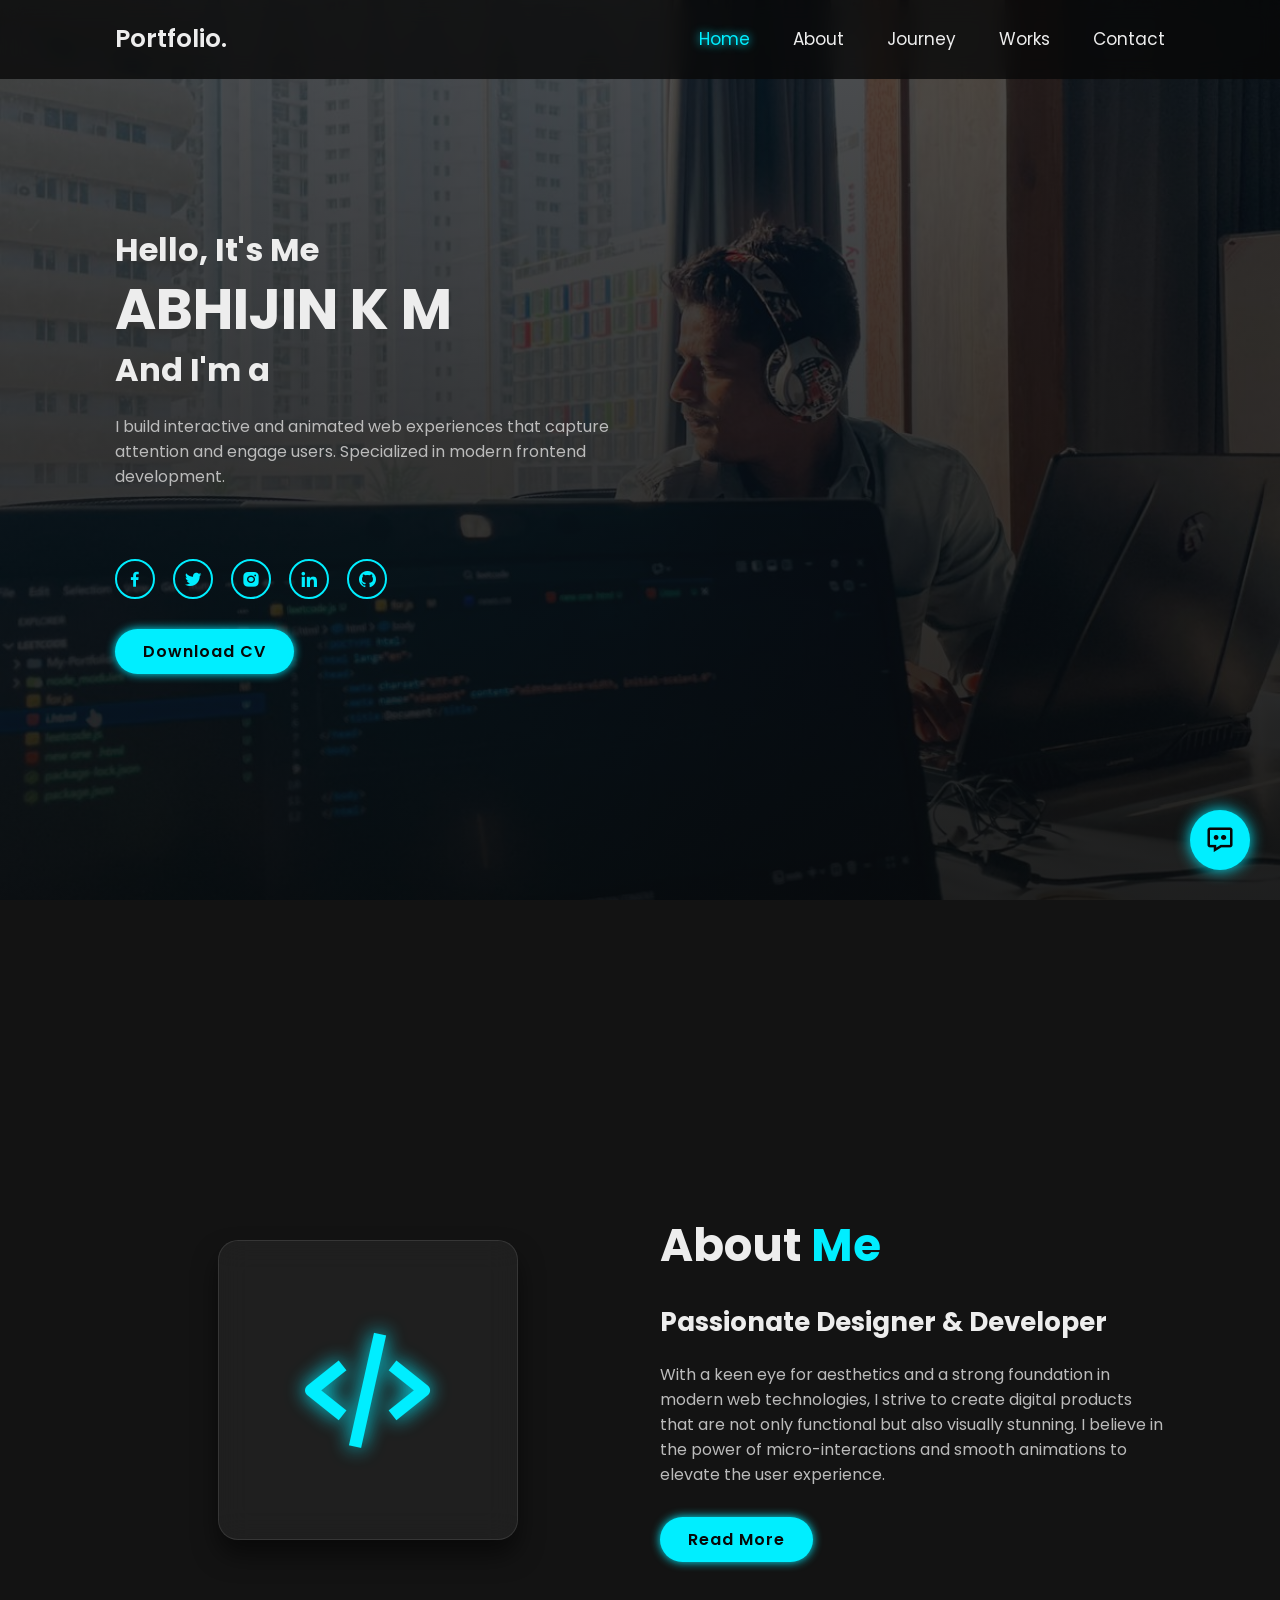
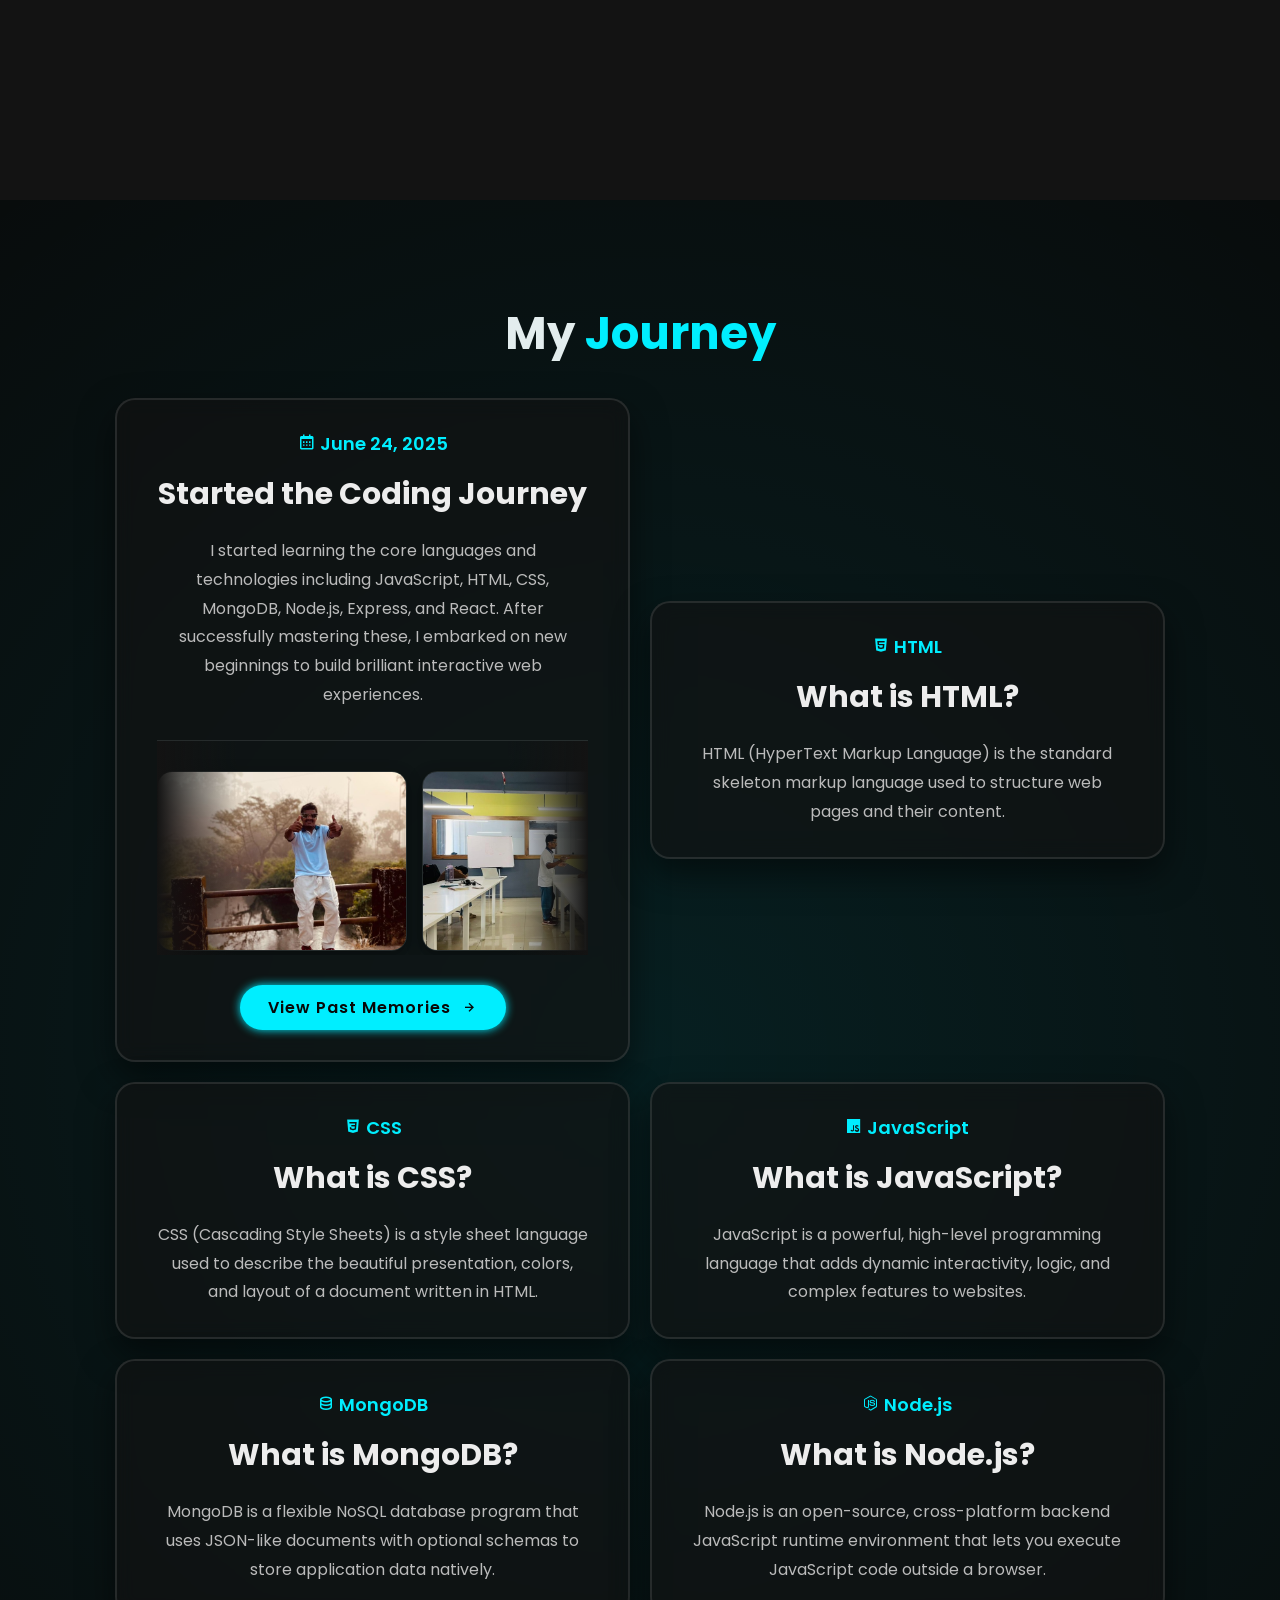
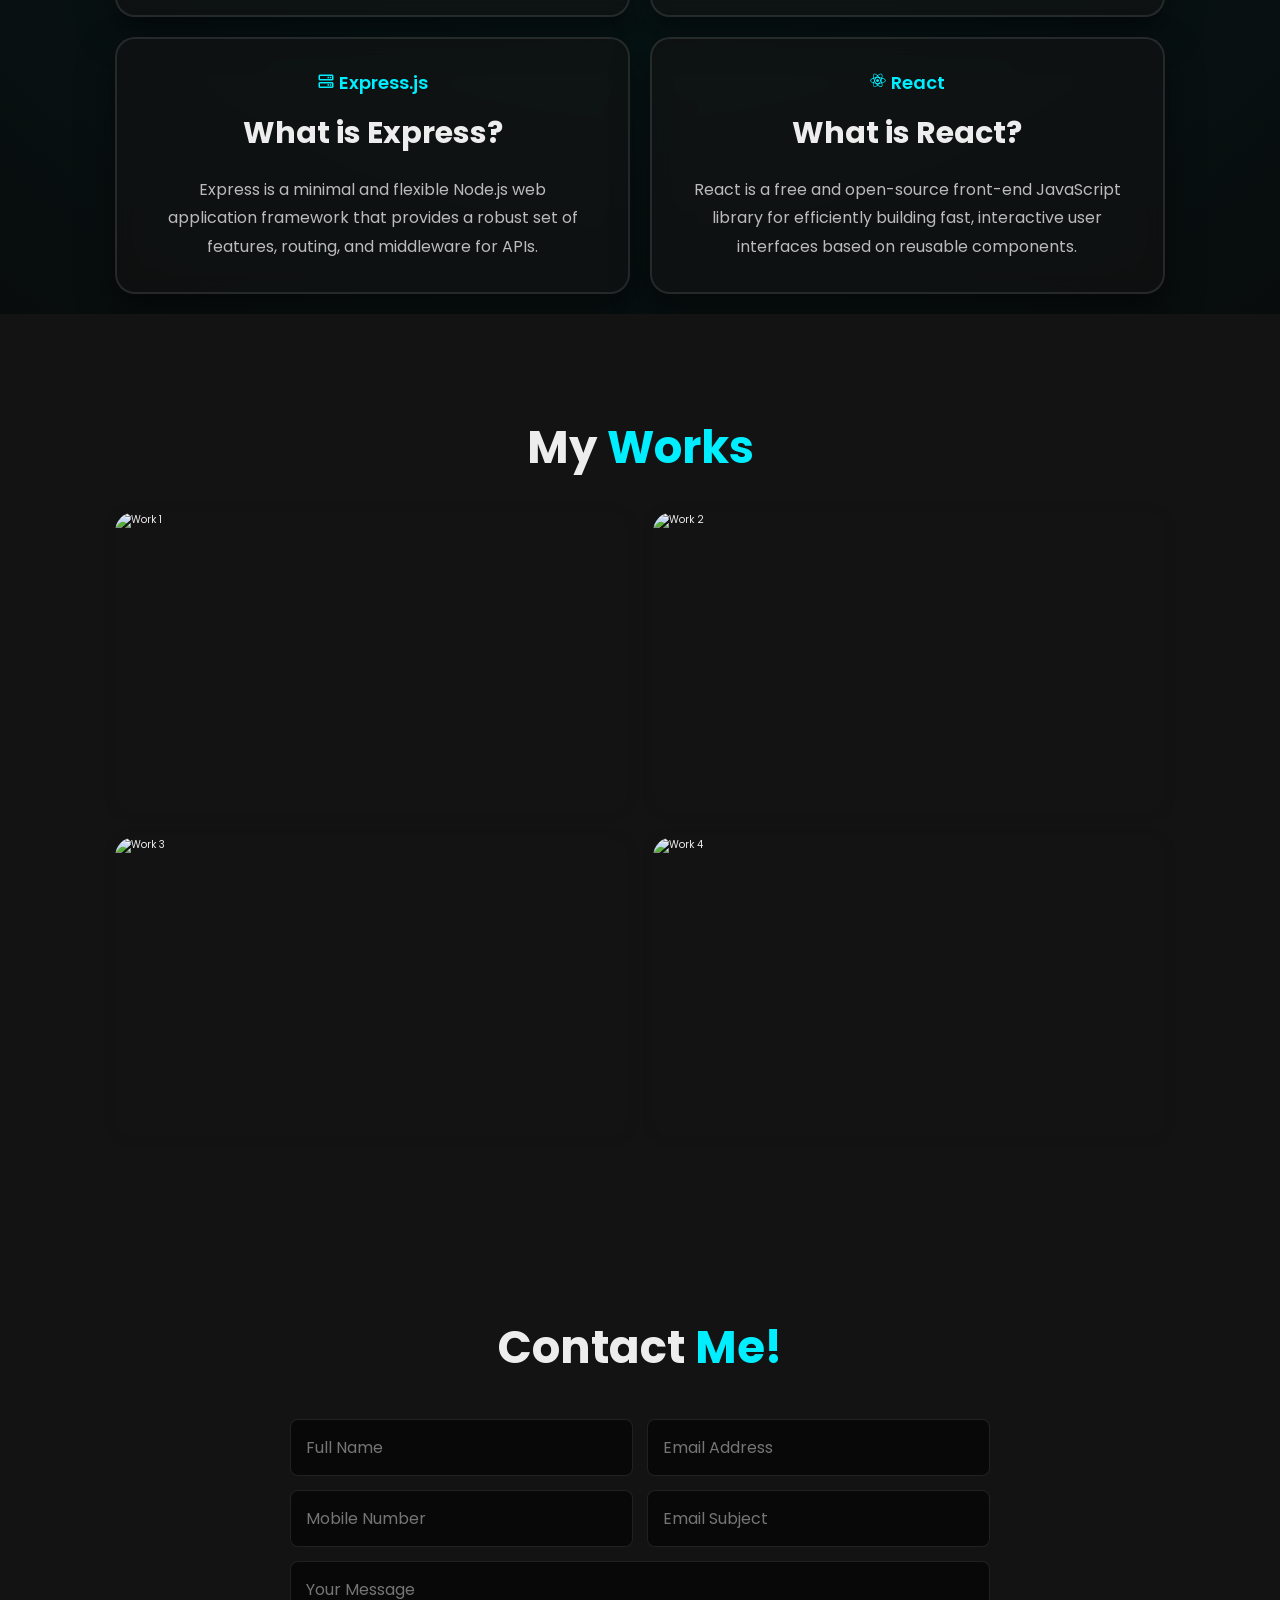
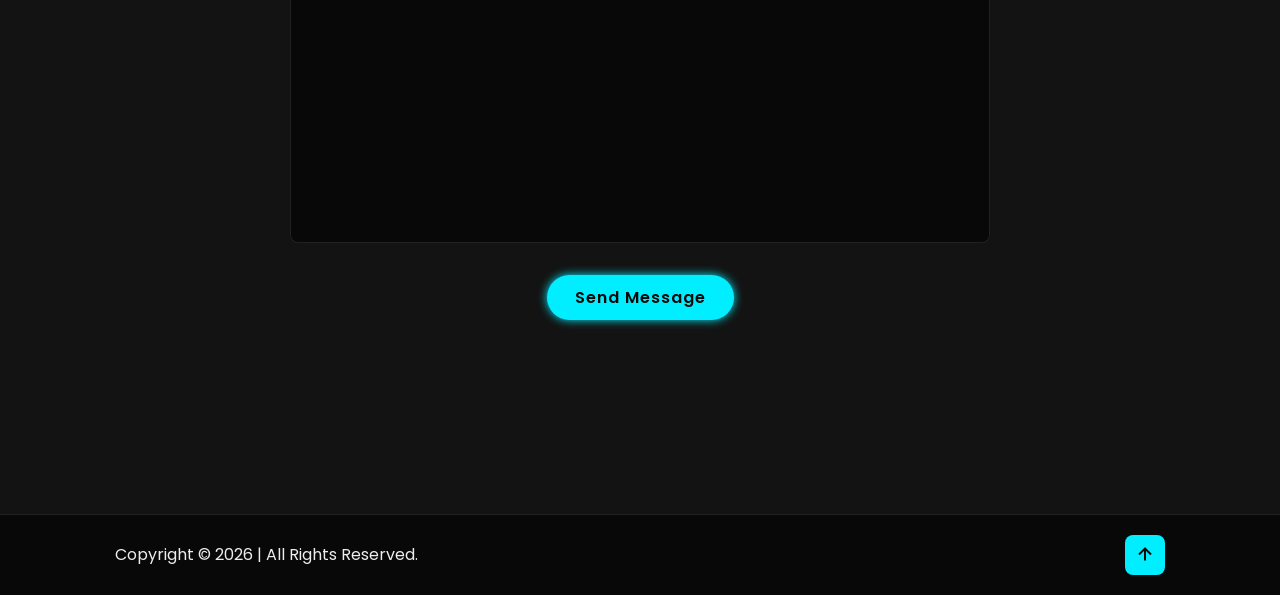
==== commit e743910f: "Added tech stack explanation notes to Journey section" ====
--- a/index.html
+++ b/index.html
@@ -110,6 +110,111 @@
           <a href="memories.html" class="btn">View Past Memories <i class='bx bx-right-arrow-alt'></i></a>
         </div>
       </div>
+
+      <!-- HTML Note -->
+      <div class="journey-box">
+        <div class="firework"></div>
+        <div class="firework"></div>
+        <div class="firework"></div>
+        <div class="firework"></div>
+        <div class="firework"></div>
+        <div class="journey-content">
+          <div class="date"><i class='bx bxl-html5'></i> HTML</div>
+          <h3>What is HTML?</h3>
+          <p>HTML (HyperText Markup Language) is the standard skeleton markup language used to structure web pages and
+            their content.</p>
+        </div>
+      </div>
+
+      <!-- CSS Note -->
+      <div class="journey-box">
+        <div class="firework"></div>
+        <div class="firework"></div>
+        <div class="firework"></div>
+        <div class="firework"></div>
+        <div class="firework"></div>
+        <div class="journey-content">
+          <div class="date"><i class='bx bxl-css3'></i> CSS</div>
+          <h3>What is CSS?</h3>
+          <p>CSS (Cascading Style Sheets) is a style sheet language used to describe the beautiful presentation, colors,
+            and layout of a document written in HTML.</p>
+        </div>
+      </div>
+
+      <!-- JavaScript Note -->
+      <div class="journey-box">
+        <div class="firework"></div>
+        <div class="firework"></div>
+        <div class="firework"></div>
+        <div class="firework"></div>
+        <div class="firework"></div>
+        <div class="journey-content">
+          <div class="date"><i class='bx bxl-javascript'></i> JavaScript</div>
+          <h3>What is JavaScript?</h3>
+          <p>JavaScript is a powerful, high-level programming language that adds dynamic interactivity, logic, and
+            complex features to websites.</p>
+        </div>
+      </div>
+
+      <!-- MongoDB Note -->
+      <div class="journey-box">
+        <div class="firework"></div>
+        <div class="firework"></div>
+        <div class="firework"></div>
+        <div class="firework"></div>
+        <div class="firework"></div>
+        <div class="journey-content">
+          <div class="date"><i class='bx bx-data'></i> MongoDB</div>
+          <h3>What is MongoDB?</h3>
+          <p>MongoDB is a flexible NoSQL database program that uses JSON-like documents with optional schemas to store
+            application data natively.</p>
+        </div>
+      </div>
+
+      <!-- Node.js Note -->
+      <div class="journey-box">
+        <div class="firework"></div>
+        <div class="firework"></div>
+        <div class="firework"></div>
+        <div class="firework"></div>
+        <div class="firework"></div>
+        <div class="journey-content">
+          <div class="date"><i class='bx bxl-nodejs'></i> Node.js</div>
+          <h3>What is Node.js?</h3>
+          <p>Node.js is an open-source, cross-platform backend JavaScript runtime environment that lets you execute
+            JavaScript code outside a browser.</p>
+        </div>
+      </div>
+
+      <!-- Express Node -->
+      <div class="journey-box">
+        <div class="firework"></div>
+        <div class="firework"></div>
+        <div class="firework"></div>
+        <div class="firework"></div>
+        <div class="firework"></div>
+        <div class="journey-content">
+          <div class="date"><i class='bx bx-server'></i> Express.js</div>
+          <h3>What is Express?</h3>
+          <p>Express is a minimal and flexible Node.js web application framework that provides a robust set of features,
+            routing, and middleware for APIs.</p>
+        </div>
+      </div>
+
+      <!-- React Note -->
+      <div class="journey-box">
+        <div class="firework"></div>
+        <div class="firework"></div>
+        <div class="firework"></div>
+        <div class="firework"></div>
+        <div class="firework"></div>
+        <div class="journey-content">
+          <div class="date"><i class='bx bxl-react'></i> React</div>
+          <h3>What is React?</h3>
+          <p>React is a free and open-source front-end JavaScript library for efficiently building fast, interactive
+            user interfaces based on reusable components.</p>
+        </div>
+      </div>
     </div>
   </section>
 
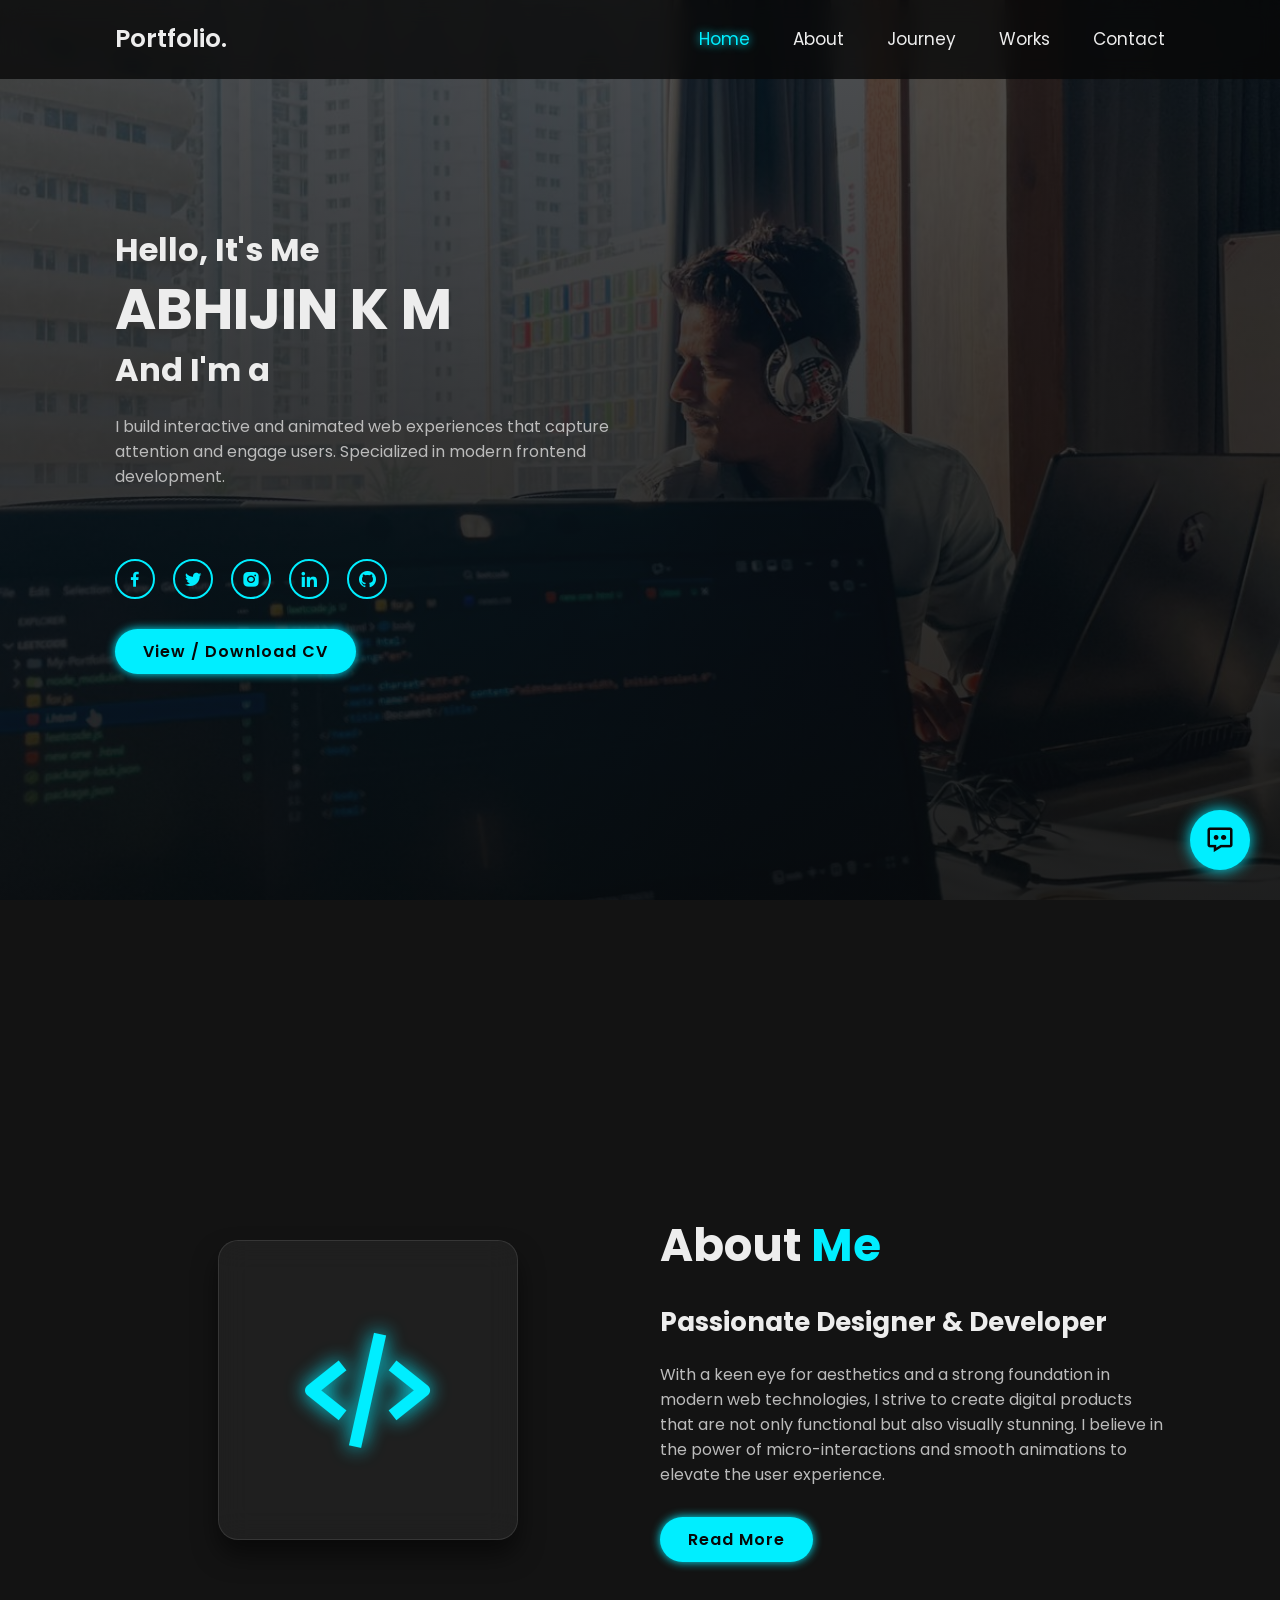
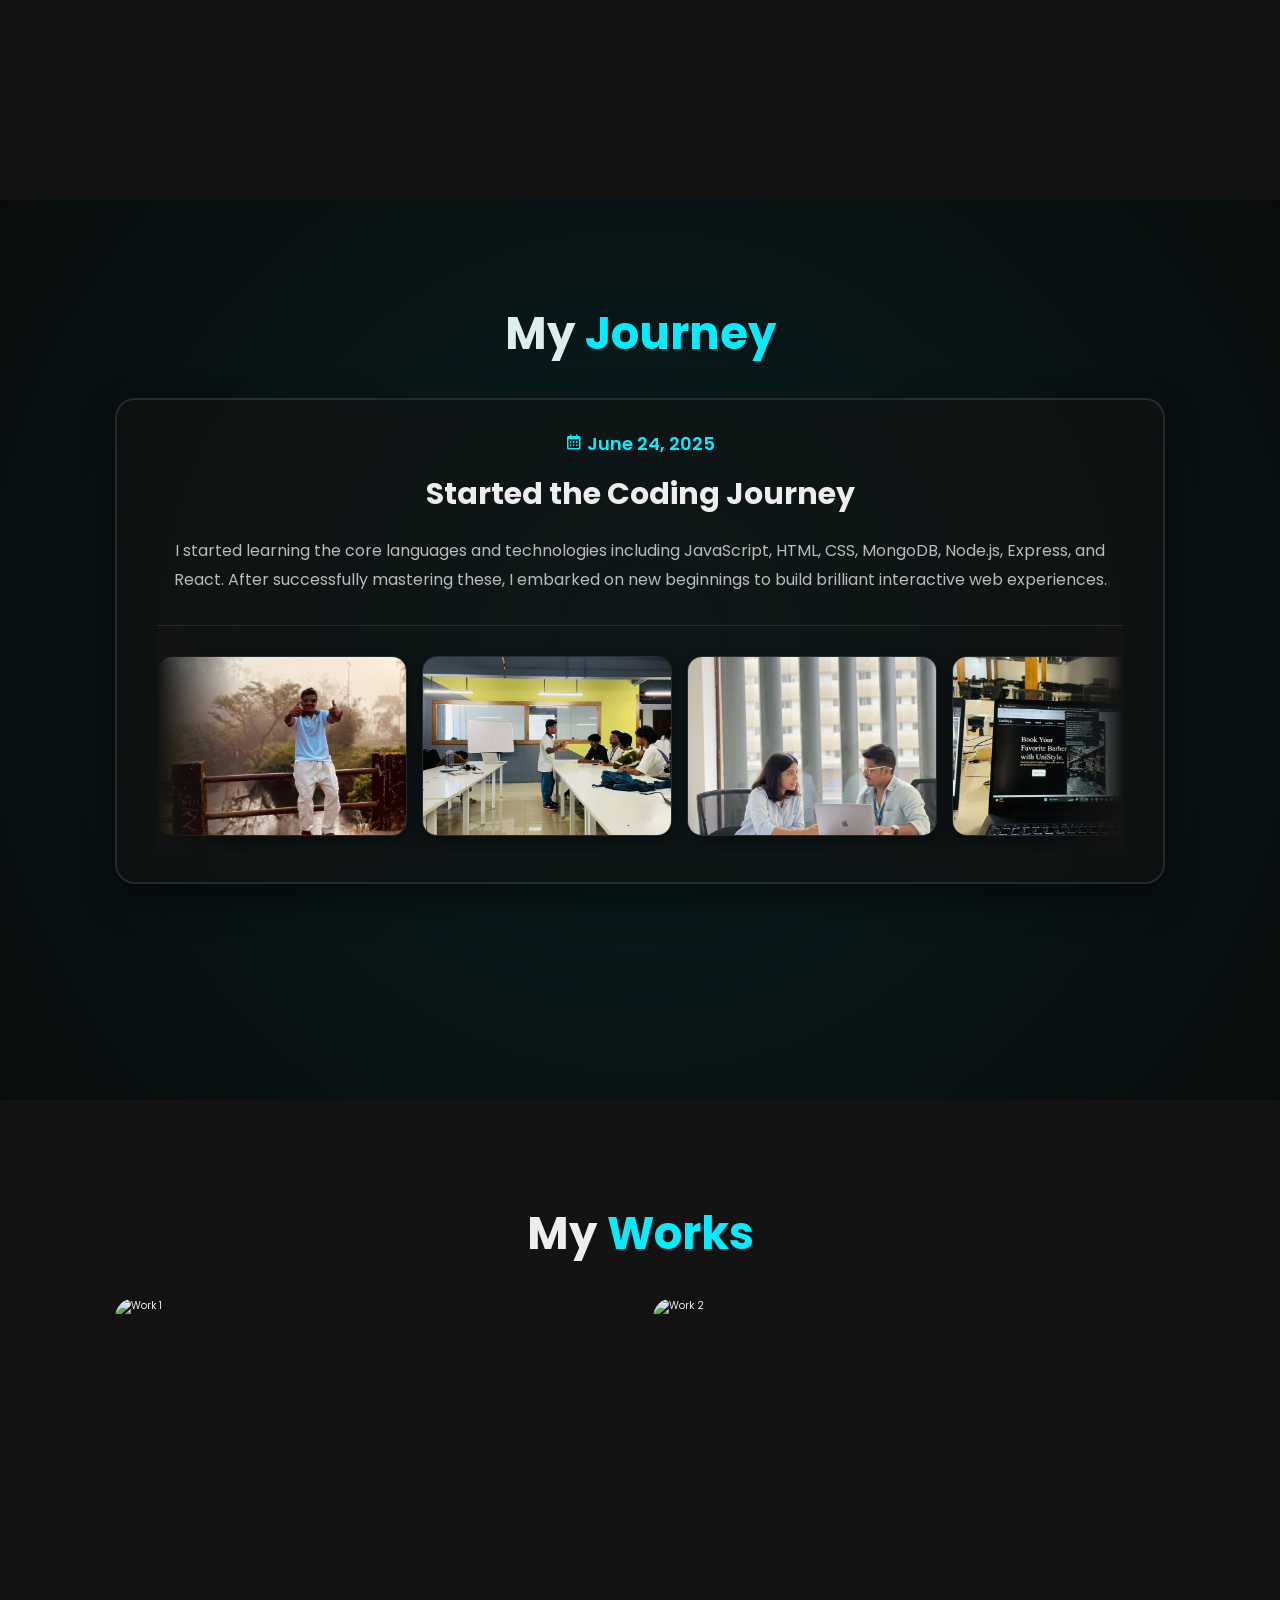
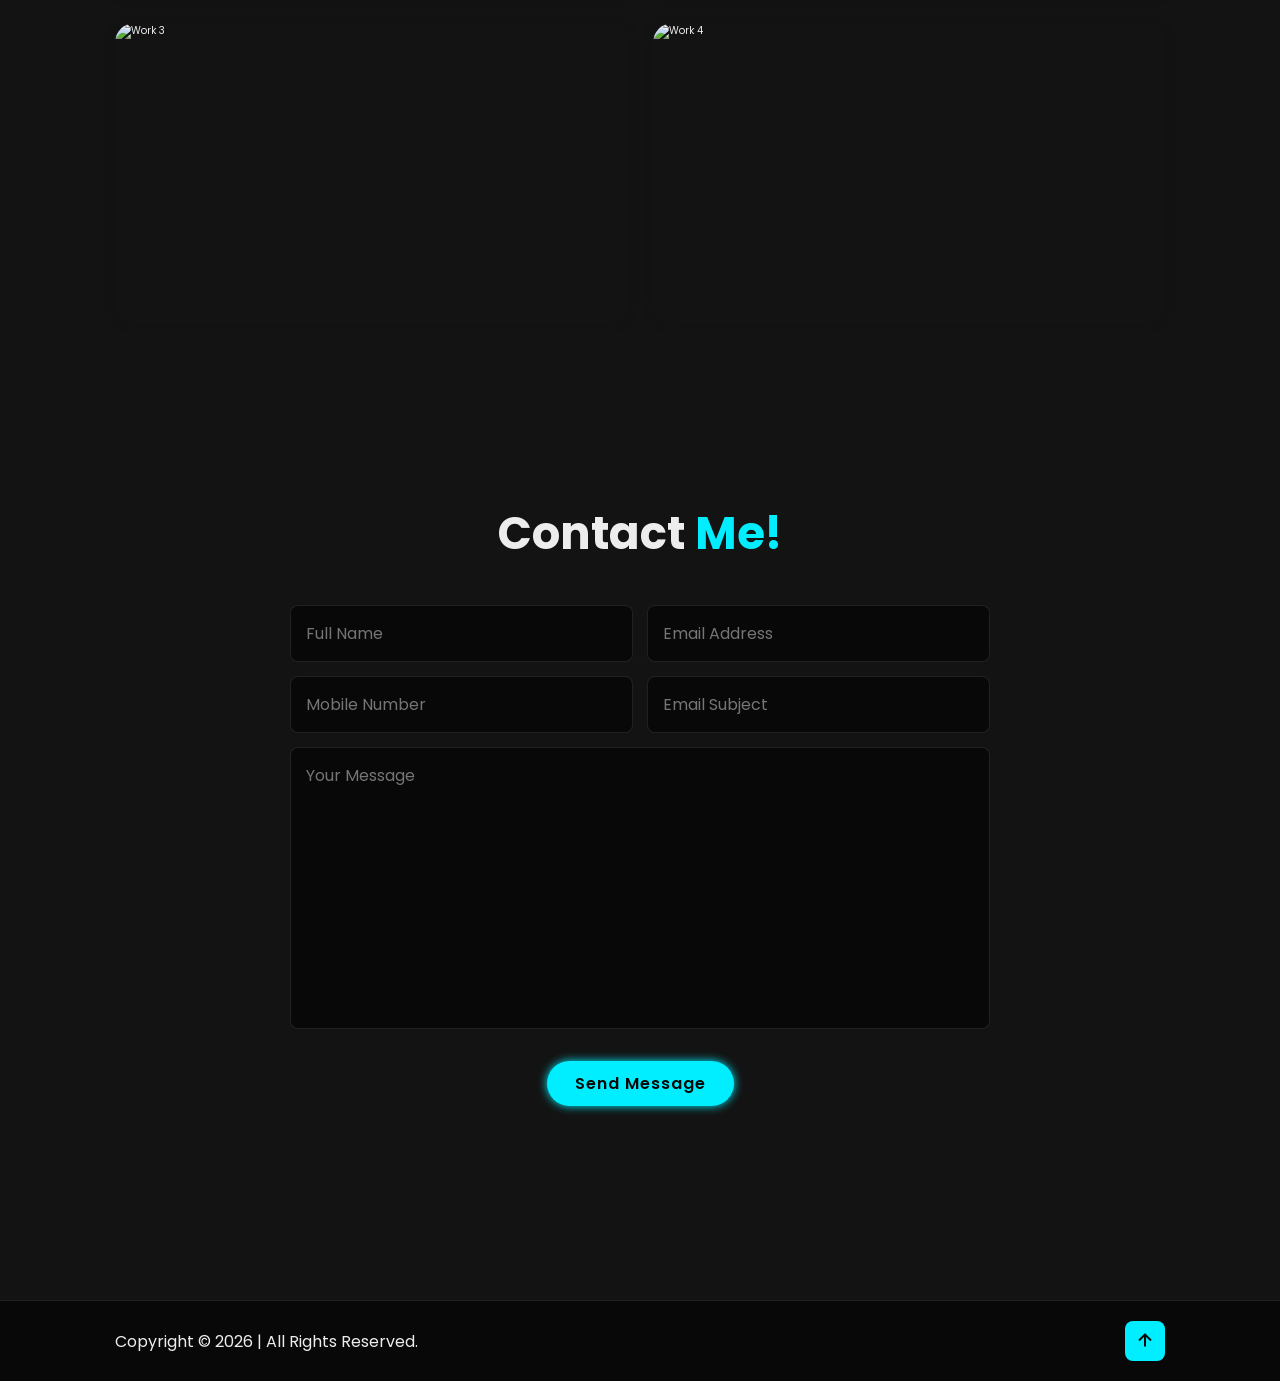
==== commit 47c2b17d: "some edits" ====
--- a/index.html
+++ b/index.html
@@ -48,7 +48,7 @@
         <a href="https://github.com/Abhijinkm/My-Portfolio"><i class='bx bxl-github'></i></a>
       </div>
 
-      <a href="#contact" class="btn">Download CV</a>
+      <a href="cv.html" target="_blank" class="btn">View / Download CV</a>
     </div>
     <div class="home-img">
       <!-- Image or graphic removed to showcase background -->
@@ -99,123 +99,13 @@
               <div class="journey-img-card"><img src="journey4.jpg" alt="Journey Snapshot"></div>
               <div class="journey-img-card"><img src="journey5.jpg" alt="Journey Snapshot"></div>
               <!-- Duplicate for seamless scroll -->
-              <div class="journey-img-card"><img src="journey1.jpg" alt="Journey Snapshot"></div>
-              <div class="journey-img-card"><img src="journey2.jpg" alt="Journey Snapshot"></div>
-              <div class="journey-img-card"><img src="journey3.jpg" alt="Journey Snapshot"></div>
-              <div class="journey-img-card"><img src="journey4.jpg" alt="Journey Snapshot"></div>
-              <div class="journey-img-card"><img src="journey5.jpg" alt="Journey Snapshot"></div>
+
             </div>
+
+            <a href="memories.html" class="btn">View Past Memories <i class='bx bx-right-arrow-alt'></i></a>
           </div>
-
-          <a href="memories.html" class="btn">View Past Memories <i class='bx bx-right-arrow-alt'></i></a>
-        </div>
-      </div>
-
-      <!-- HTML Note -->
-      <div class="journey-box">
-        <div class="firework"></div>
-        <div class="firework"></div>
-        <div class="firework"></div>
-        <div class="firework"></div>
-        <div class="firework"></div>
-        <div class="journey-content">
-          <div class="date"><i class='bx bxl-html5'></i> HTML</div>
-          <h3>What is HTML?</h3>
-          <p>HTML (HyperText Markup Language) is the standard skeleton markup language used to structure web pages and
-            their content.</p>
-        </div>
-      </div>
-
-      <!-- CSS Note -->
-      <div class="journey-box">
-        <div class="firework"></div>
-        <div class="firework"></div>
-        <div class="firework"></div>
-        <div class="firework"></div>
-        <div class="firework"></div>
-        <div class="journey-content">
-          <div class="date"><i class='bx bxl-css3'></i> CSS</div>
-          <h3>What is CSS?</h3>
-          <p>CSS (Cascading Style Sheets) is a style sheet language used to describe the beautiful presentation, colors,
-            and layout of a document written in HTML.</p>
-        </div>
-      </div>
-
-      <!-- JavaScript Note -->
-      <div class="journey-box">
-        <div class="firework"></div>
-        <div class="firework"></div>
-        <div class="firework"></div>
-        <div class="firework"></div>
-        <div class="firework"></div>
-        <div class="journey-content">
-          <div class="date"><i class='bx bxl-javascript'></i> JavaScript</div>
-          <h3>What is JavaScript?</h3>
-          <p>JavaScript is a powerful, high-level programming language that adds dynamic interactivity, logic, and
-            complex features to websites.</p>
-        </div>
-      </div>
-
-      <!-- MongoDB Note -->
-      <div class="journey-box">
-        <div class="firework"></div>
-        <div class="firework"></div>
-        <div class="firework"></div>
-        <div class="firework"></div>
-        <div class="firework"></div>
-        <div class="journey-content">
-          <div class="date"><i class='bx bx-data'></i> MongoDB</div>
-          <h3>What is MongoDB?</h3>
-          <p>MongoDB is a flexible NoSQL database program that uses JSON-like documents with optional schemas to store
-            application data natively.</p>
-        </div>
-      </div>
-
-      <!-- Node.js Note -->
-      <div class="journey-box">
-        <div class="firework"></div>
-        <div class="firework"></div>
-        <div class="firework"></div>
-        <div class="firework"></div>
-        <div class="firework"></div>
-        <div class="journey-content">
-          <div class="date"><i class='bx bxl-nodejs'></i> Node.js</div>
-          <h3>What is Node.js?</h3>
-          <p>Node.js is an open-source, cross-platform backend JavaScript runtime environment that lets you execute
-            JavaScript code outside a browser.</p>
-        </div>
-      </div>
-
-      <!-- Express Node -->
-      <div class="journey-box">
-        <div class="firework"></div>
-        <div class="firework"></div>
-        <div class="firework"></div>
-        <div class="firework"></div>
-        <div class="firework"></div>
-        <div class="journey-content">
-          <div class="date"><i class='bx bx-server'></i> Express.js</div>
-          <h3>What is Express?</h3>
-          <p>Express is a minimal and flexible Node.js web application framework that provides a robust set of features,
-            routing, and middleware for APIs.</p>
-        </div>
-      </div>
-
-      <!-- React Note -->
-      <div class="journey-box">
-        <div class="firework"></div>
-        <div class="firework"></div>
-        <div class="firework"></div>
-        <div class="firework"></div>
-        <div class="firework"></div>
-        <div class="journey-content">
-          <div class="date"><i class='bx bxl-react'></i> React</div>
-          <h3>What is React?</h3>
-          <p>React is a free and open-source front-end JavaScript library for efficiently building fast, interactive
-            user interfaces based on reusable components.</p>
-        </div>
-      </div>
-    </div>
+        </div>
+      </div>
   </section>
 
   <!-- Works Section -->
